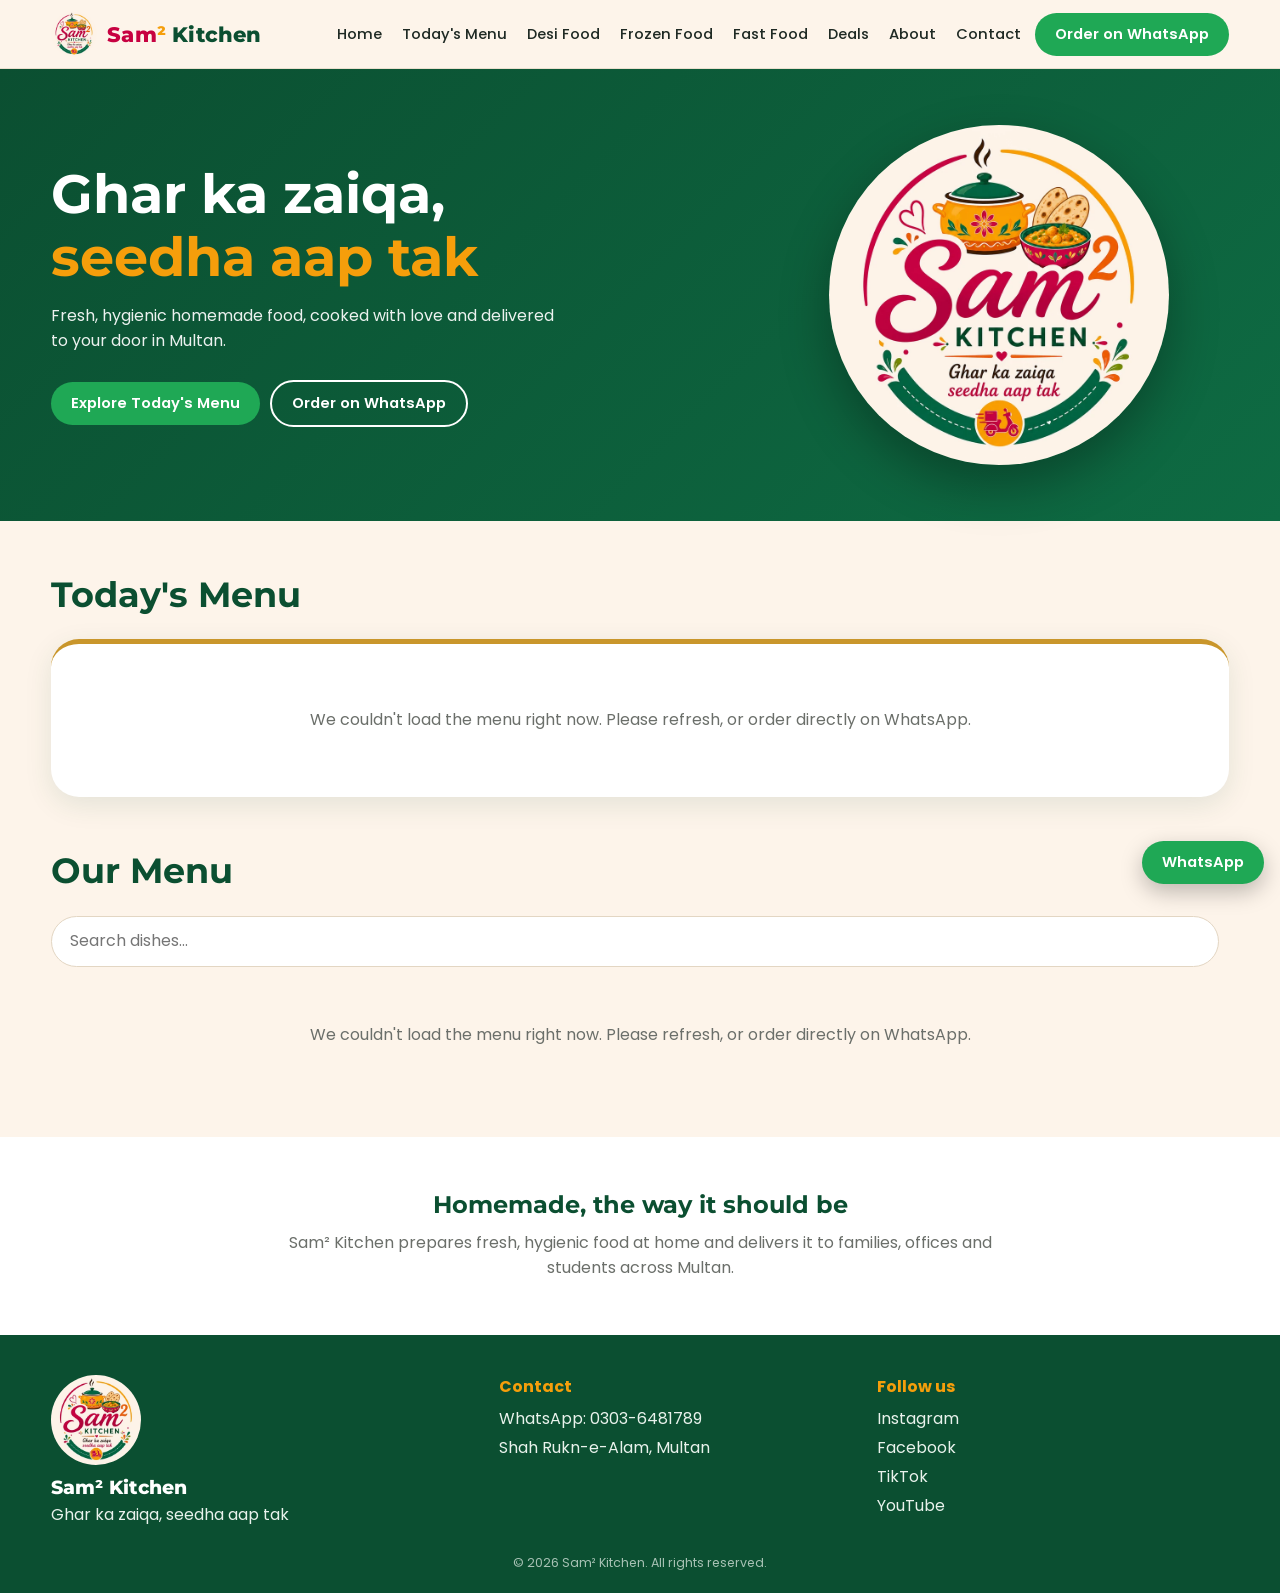
==== sam2-kitchen-final/sam2-kitchen/site/site-update/index.html @ 6e12832f "Add files via upload" ====
<!doctype html><html lang="en"><head><meta charset="utf-8"><meta name="viewport" content="width=device-width,initial-scale=1">
<title>Sam² Kitchen | Homemade Food Delivery in Multan</title>
<meta name="description" content="Fresh homemade desi, frozen and fast food with home delivery in Multan. See today's menu and order on WhatsApp.">
<meta name="theme-color" content="#fdf3e9"><link rel="icon" href="assets/favicon.png"><link rel="apple-touch-icon" href="assets/apple-touch-icon.png"><link rel="canonical" href="https://sam2-kitchen.sam2kitchen001.workers.dev/">
<meta property="og:type" content="website"><meta property="og:site_name" content="Sam² Kitchen"><meta property="og:title" content="Sam² Kitchen | Ghar ka zaiqa, seedha aap tak"><meta property="og:description" content="Fresh homemade food, delivered in Multan. See today's menu and order on WhatsApp."><meta property="og:url" content="https://sam2-kitchen.sam2kitchen001.workers.dev/"><meta property="og:image" content="https://sam2-kitchen.sam2kitchen001.workers.dev/assets/og-image.jpg"><meta property="og:image:width" content="1200"><meta property="og:image:height" content="630"><meta name="twitter:card" content="summary_large_image">
<script src="js/splash.js"></script>
<link rel="preconnect" href="https://fonts.googleapis.com"><link rel="preconnect" href="https://fonts.gstatic.com" crossorigin>
<link href="https://fonts.googleapis.com/css2?family=Montserrat:wght@700;800&family=Poppins:wght@400;500;600&display=swap" rel="stylesheet">
<link rel="stylesheet" href="css/style.css"></head><body>
<div id="splash" aria-hidden="true"><div class="sp-in"><img class="sp-logo" src="assets/logo-800.webp" width="800" height="800" alt="">
<div class="sp-name"><span class="w m"><span style="--i:0">S</span><span style="--i:1">a</span><span style="--i:2">m</span><span class="o" style="--i:3">²</span></span> <span class="w g"><span style="--i:4">K</span><span style="--i:5">i</span><span style="--i:6">t</span><span style="--i:7">c</span><span style="--i:8">h</span><span style="--i:9">e</span><span style="--i:10">n</span></span></div>
<i class="sp-line"></i><p class="sp-tag">Ghar ka zaiqa, seedha aap tak</p></div></div>

<header><div class="wrap bar"><a class="brand" href="#home"><img src="assets/logo-256.webp" width="46" height="46" alt="Sam² Kitchen logo"><span class="bn"><b>Sam<i>²</i></b> Kitchen</span></a>
<button class="burger" id="burger" aria-label="Menu">☰</button>
<nav id="nav"><a href="#home">Home</a><a href="#today">Today's Menu</a><a href="#menu" data-cat="desi">Desi Food</a><a href="#menu" data-cat="frozen">Frozen Food</a><a href="#menu" data-cat="fast">Fast Food</a><a href="#menu" data-cat="family">Deals</a><a href="#about">About</a><a href="#contact">Contact</a></nav>
<a class="btn btn-wa" data-wa href="#">Order on WhatsApp</a></div></header>
<div class="demo" id="demo" hidden>Demo data: items and prices are placeholders until real menu is entered.</div>
<main><div class="hero" id="home"><div class="wrap"><div><h1>Ghar ka zaiqa,<br><span>seedha aap tak</span></h1>
<p>Fresh, hygienic homemade food, cooked with love and delivered to your door in Multan.</p>
<a class="btn btn-wa" href="#today">Explore Today's Menu</a><a class="btn btn-line" data-wa href="#">Order on WhatsApp</a></div>
<img src="assets/logo-800.webp" width="340" height="340" alt="Sam² Kitchen logo"></div></div>
<section id="today"><div class="wrap"><div class="head"><h2>Today's Menu</h2><small id="todayDate"></small></div>
<div class="today"><div class="grid" id="todayGrid"></div></div></div></section>
<section id="menu" style="padding-top:0"><div class="wrap"><div class="head"><h2>Our Menu</h2></div>
<div class="tools"><input id="q" type="search" placeholder="Search dishes..." aria-label="Search dishes"><div class="chips" id="chips"></div></div>
<div class="grid" id="list"></div></div></section>
<section class="about" id="about"><div class="wrap"><h2 style="color:var(--green)">Homemade, the way it should be</h2>
<p>Sam² Kitchen prepares fresh, hygienic food at home and delivers it to families, offices and students across Multan.</p></div></section></main>
<footer id="contact"><div class="wrap"><div><img src="assets/logo-256.webp" width="90" height="90" alt="Sam² Kitchen logo"><h4 class="fn">Sam² Kitchen</h4><p>Ghar ka zaiqa, seedha aap tak</p></div>
<div><h4>Contact</h4><a data-wa href="#">WhatsApp: 0303-6481789</a><span>Shah Rukn-e-Alam, Multan</span></div>
<div><h4>Follow us</h4><a href="https://instagram.com/sam2kitchen" target="_blank" rel="noopener">Instagram</a><a href="https://facebook.com/sam2kitchenn" target="_blank" rel="noopener">Facebook</a><a href="https://tiktok.com/@sam2kitchen" target="_blank" rel="noopener">TikTok</a><a href="https://youtube.com/@sam2kitchen" target="_blank" rel="noopener">YouTube</a></div></div>
<p class="copy">© <span id="yr"></span> Sam² Kitchen. All rights reserved.</p></footer>
<a class="btn btn-wa fab" data-wa href="#">WhatsApp</a>
<script src="js/config.js"></script><script src="js/app.js"></script></body></html>
---- sam2-kitchen-final/sam2-kitchen/site/site-update/css/style.css ----
:root{--green:#0b4f31;--cream:#fdf4ea;--magenta:#c70141;--orange:#f59e0b;--gold:#c9962b;--ink:#1f2a24;--mute:#6b6f6a;--r:18px;--sh:0 8px 28px rgba(11,79,49,.10)}
*{box-sizing:border-box;margin:0}html{scroll-behavior:smooth;scroll-padding-top:76px}
body{font-family:Poppins,system-ui,sans-serif;background:var(--cream);color:var(--ink);line-height:1.55;overflow-x:hidden}
img{max-width:100%;display:block}a{color:inherit;text-decoration:none}
.wrap{width:min(1180px,92%);margin:auto}
h1,h2,h3{font-family:Montserrat,Poppins,sans-serif;line-height:1.15}
header{position:sticky;top:0;z-index:20;background:rgba(253,244,234,.94);backdrop-filter:blur(10px);border-bottom:1px solid #eadfce}
.bar{display:flex;align-items:center;gap:14px;height:68px}
.brand{display:flex;align-items:center;gap:10px;min-width:0}.brand img{width:46px;height:46px;border-radius:50%;flex:none}.bn{font:800 clamp(1.05rem,4.8vw,1.3rem) Montserrat,sans-serif;color:var(--green);white-space:nowrap;letter-spacing:.2px}.bn b{color:var(--magenta);font-weight:800}.bn i{font-style:normal;color:var(--orange)}
nav{display:flex;gap:20px;margin-left:auto;font-weight:500;font-size:.92rem}nav a:hover{color:var(--magenta)}
.btn{display:inline-flex;align-items:center;justify-content:center;gap:8px;padding:11px 20px;border-radius:999px;font:600 .92rem Poppins,sans-serif;border:0;cursor:pointer;transition:.2s}
.btn-wa{background:#1fa855;color:#fff}.btn-wa:hover{background:#178a45;transform:translateY(-1px)}
.btn-line{border:2px solid var(--green);color:var(--green);background:transparent}
.btn[disabled]{background:#ddd;color:#888;cursor:not-allowed;transform:none}
.burger{display:none;background:none;border:0;font-size:1.6rem;color:var(--green);min-width:44px;min-height:44px}
.hero{background:linear-gradient(135deg,var(--green),#0e6b43);color:#fff;padding:56px 0}
.hero .wrap{display:grid;grid-template-columns:1.2fr .8fr;gap:30px;align-items:center}
.hero h1{font-size:clamp(2rem,5vw,3.4rem)}.hero h1 span{color:var(--orange)}
.hero p{margin:16px 0 26px;max-width:520px;opacity:.92}.hero .btn+.btn{margin-left:10px}
.hero .btn-line{border-color:#fff;color:#fff}
.hero img{width:min(340px,80%);height:auto;aspect-ratio:1/1;object-fit:contain;margin:auto;border-radius:50%;box-shadow:0 20px 50px rgba(0,0,0,.3)}
.demo{background:#fff3cd;color:#7a5b00;text-align:center;font-size:.82rem;padding:8px}
section{padding:54px 0}
.head{display:flex;align-items:end;justify-content:space-between;gap:12px;flex-wrap:wrap;margin-bottom:24px}
.head h2{font-size:clamp(1.5rem,3.5vw,2.2rem);color:var(--green)}.head small{color:var(--magenta);font-weight:600}
.today{background:#fff;border-radius:28px;padding:28px;box-shadow:var(--sh);border-top:5px solid var(--gold)}
.grid{display:grid;grid-template-columns:repeat(auto-fill,minmax(210px,1fr));gap:16px}
.card{background:#fff;border-radius:var(--r);overflow:hidden;box-shadow:var(--sh);display:flex;flex-direction:column}
.card.big{grid-column:span 2}.card.big .ph{aspect-ratio:16/9}
.ph{aspect-ratio:4/3;background:linear-gradient(135deg,#f6e3c9,#f3cfd8);display:grid;place-items:center;color:var(--green);font-size:.8rem;font-weight:600;text-align:center;overflow:hidden}
.ph img{width:100%;height:100%;object-fit:cover}
.cb{padding:14px;display:flex;flex-direction:column;gap:6px;flex:1}
.cb h3{font-size:1rem}.cb p{font-size:.82rem;color:var(--mute);flex:1;display:-webkit-box;-webkit-line-clamp:4;-webkit-box-orient:vertical;overflow:hidden}
.price{font-weight:700;color:var(--magenta)}.tag{font-size:.7rem;font-weight:700;padding:2px 9px;border-radius:99px;width:fit-content}
.in{background:#dff5e6;color:#177a3b}.out{background:#fde2e2;color:#b42318}.feat{background:#fff0cf;color:#9a6700}
.tools{display:flex;gap:10px;flex-wrap:wrap;margin-bottom:20px}
.tools input{flex:1;min-width:200px;padding:12px 18px;border-radius:99px;border:1.5px solid #e3d6c3;font:inherit;background:#fff}
.chips{display:flex;gap:8px;overflow-x:auto;padding-bottom:4px;max-width:100%}
.chip{white-space:nowrap;padding:9px 16px;border-radius:99px;border:1.5px solid #e3d6c3;background:#fff;cursor:pointer;font:600 .85rem Poppins,sans-serif}
.chip.on{background:var(--green);color:#fff;border-color:var(--green)}
.empty{text-align:center;padding:36px 12px;color:var(--mute)}
.about{background:#fff}.about .wrap{max-width:760px;text-align:center}.about p{margin-top:12px;color:var(--mute)}
footer{background:var(--green);color:#e9f2ec;padding:40px 0 20px}
footer .wrap{display:grid;grid-template-columns:1.2fr 1fr 1fr;gap:26px}
footer img{width:90px;border-radius:50%;margin-bottom:10px}footer h4{color:var(--orange);margin-bottom:8px}
footer a{display:block;margin:4px 0}.copy{text-align:center;font-size:.78rem;opacity:.7;margin-top:26px}
.fab{position:fixed;right:16px;bottom:16px;z-index:30;box-shadow:0 8px 22px rgba(0,0,0,.25)}
nav a{white-space:nowrap}
@media(max-width:1000px){
nav{display:none;position:absolute;top:68px;left:0;right:0;background:var(--cream);flex-direction:column;padding:16px 5%;gap:12px;border-bottom:1px solid #eadfce;margin:0}nav.open{display:flex}
.burger{display:block;margin-left:auto}.bar>.btn-wa{padding:9px 14px;font-size:.85rem}}
@media(max-width:640px){.bar>.btn-wa{display:none}}
@media(max-width:820px){
.hero .wrap{grid-template-columns:1fr;text-align:center}.hero p{margin-inline:auto}.hero img{order:-1;width:170px}
.hero .btn{margin:6px 3px!important}footer .wrap{grid-template-columns:1fr}
.grid{grid-template-columns:repeat(2,1fr);gap:12px}.card.big{grid-column:span 2}.today{padding:18px}}

footer .fn{font:800 1.2rem Montserrat,sans-serif;color:#fff;margin:0 0 4px}
#splash{position:fixed;inset:0;z-index:100;background:#fdf3e9;display:grid;place-items:center;animation:spOut .5s ease 2.3s forwards}
html.no-splash #splash{display:none}#splash.skip{opacity:0;transition:opacity .25s;pointer-events:none}
.sp-in{text-align:center;padding:0 20px}
.sp-logo{width:min(48vw,220px);height:auto;aspect-ratio:1/1;animation:spLogo .9s cubic-bezier(.2,.8,.2,1) both}
.sp-name{margin-top:4px;font:800 clamp(2rem,9.5vw,2.9rem) Montserrat,sans-serif;white-space:nowrap}
.sp-name .w{display:inline-block}.sp-name .m{color:var(--magenta);margin-right:.28em}.sp-name .g{color:var(--green)}.sp-name .o{color:var(--orange)}
.sp-name span span,.sp-name .o{display:inline-block;opacity:0;transform:translateY(16px);animation:spLet .5s cubic-bezier(.2,.8,.2,1) forwards;animation-delay:calc(.55s + var(--i)*.045s)}
.sp-line{display:block;height:3px;width:0;margin:10px auto 0;border-radius:3px;background:linear-gradient(90deg,var(--gold),var(--orange));animation:spLine .6s ease 1.2s forwards}
.sp-tag{margin:12px 0 0;font:500 clamp(.95rem,4vw,1.15rem) Poppins,sans-serif;color:var(--ink);opacity:0;animation:spFade .7s ease 1.4s forwards}
@keyframes spLogo{from{opacity:0;transform:scale(.7) translateY(16px)}to{opacity:1;transform:none}}
@keyframes spLet{to{opacity:1;transform:none}}@keyframes spLine{to{width:70px}}
@keyframes spFade{from{opacity:0;transform:translateY(8px)}to{opacity:1;transform:none}}
@keyframes spOut{to{opacity:0;visibility:hidden}}
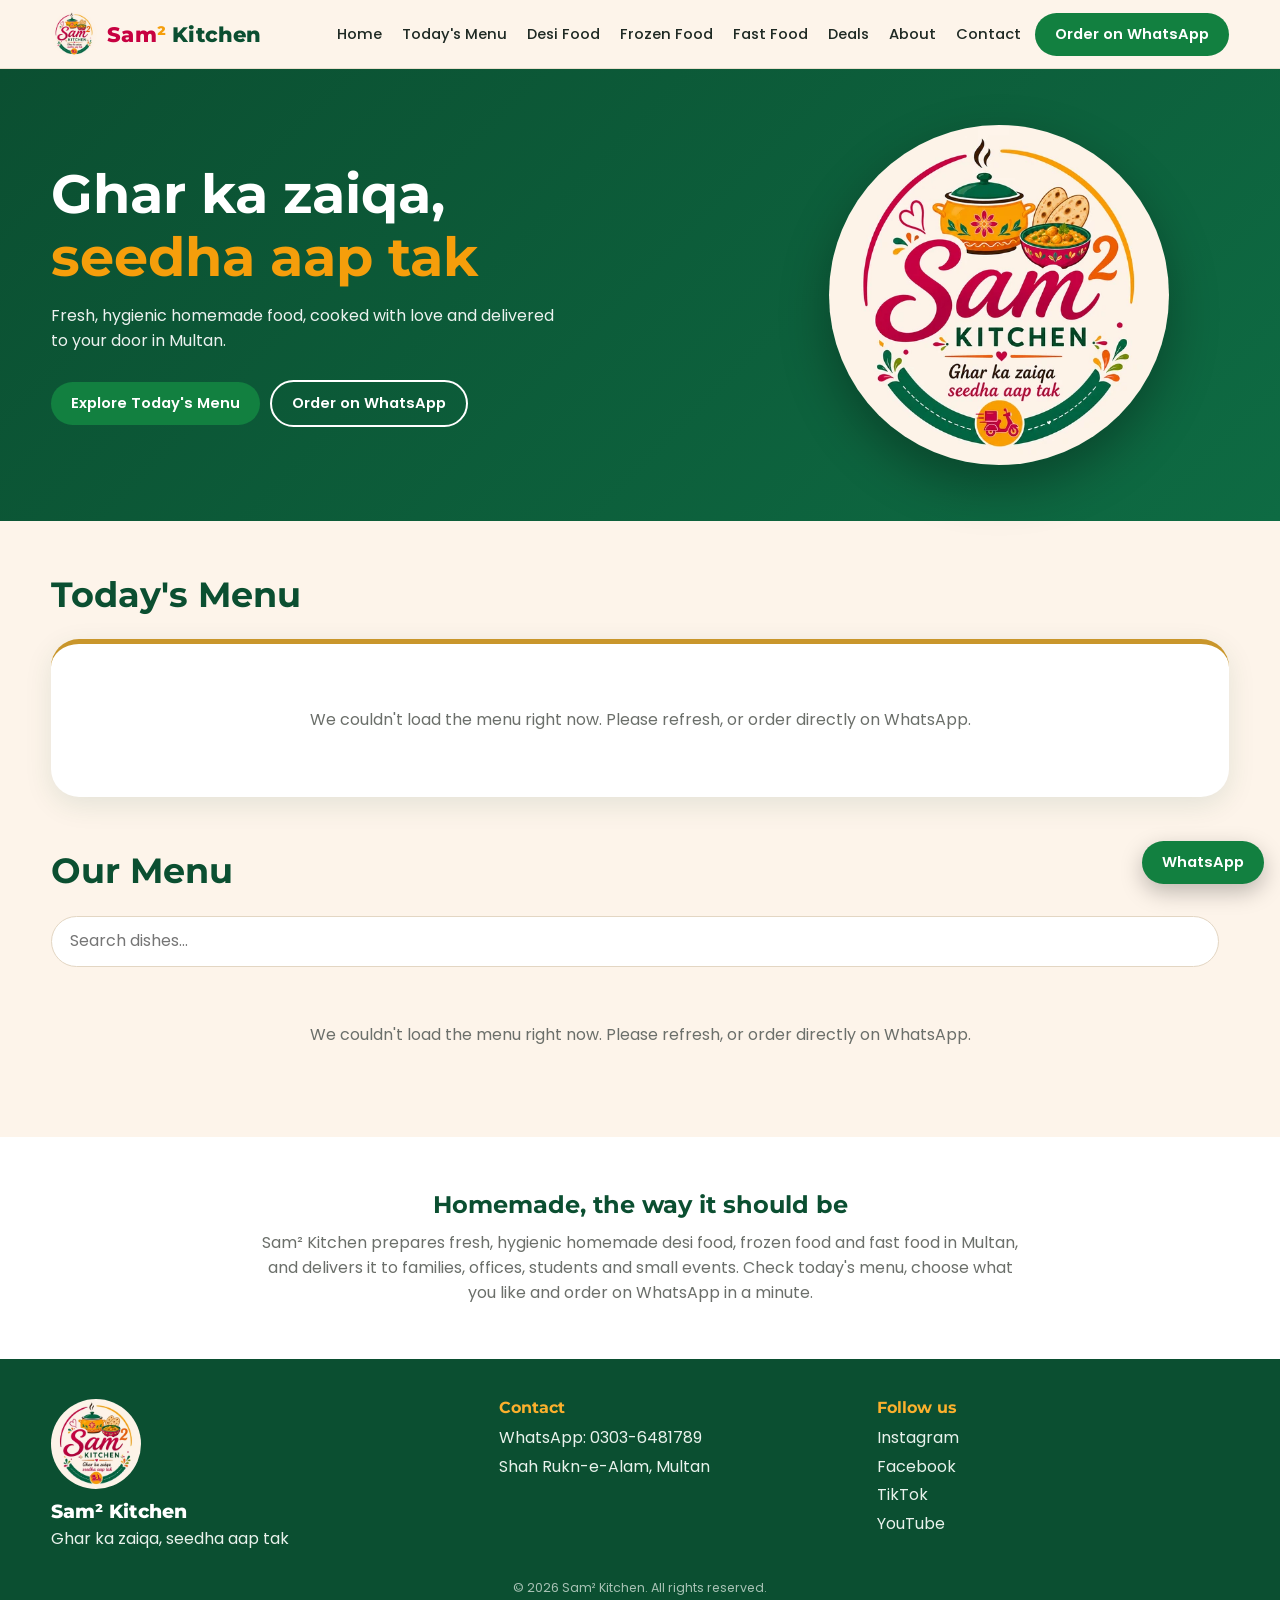
==== commit 3a9c6e7f: "Add files via upload" ====
--- a/sam2-kitchen-final/sam2-kitchen/site/site-update/index.html
+++ b/sam2-kitchen-final/sam2-kitchen/site/site-update/index.html
@@ -1,35 +1,36 @@
 <!doctype html><html lang="en"><head><meta charset="utf-8"><meta name="viewport" content="width=device-width,initial-scale=1">
 <title>Sam² Kitchen | Homemade Food Delivery in Multan</title>
-<meta name="description" content="Fresh homemade desi, frozen and fast food with home delivery in Multan. See today's menu and order on WhatsApp.">
+<meta name="description" content="Order fresh homemade desi food, frozen food and fast food in Multan. See today's menu and order on WhatsApp. Ghar ka zaiqa, seedha aap tak.">
 <meta name="theme-color" content="#fdf3e9"><link rel="icon" href="assets/favicon.png"><link rel="apple-touch-icon" href="assets/apple-touch-icon.png"><link rel="canonical" href="https://sam2-kitchen.sam2kitchen001.workers.dev/">
 <meta property="og:type" content="website"><meta property="og:site_name" content="Sam² Kitchen"><meta property="og:title" content="Sam² Kitchen | Ghar ka zaiqa, seedha aap tak"><meta property="og:description" content="Fresh homemade food, delivered in Multan. See today's menu and order on WhatsApp."><meta property="og:url" content="https://sam2-kitchen.sam2kitchen001.workers.dev/"><meta property="og:image" content="https://sam2-kitchen.sam2kitchen001.workers.dev/assets/og-image.jpg"><meta property="og:image:width" content="1200"><meta property="og:image:height" content="630"><meta name="twitter:card" content="summary_large_image">
+<script type="application/ld+json">{"@context":"https://schema.org","@type":"FoodEstablishment","name":"Sam² Kitchen","alternateName":["Sam2 Kitchen","Sam 2 Kitchen"],"slogan":"Ghar ka zaiqa, seedha aap tak","description":"Homemade desi, frozen and fast food with home delivery in Multan, Pakistan.","url":"https://sam2-kitchen.sam2kitchen001.workers.dev/","logo":"https://sam2-kitchen.sam2kitchen001.workers.dev/assets/logo-800.webp","image":"https://sam2-kitchen.sam2kitchen001.workers.dev/assets/og-image.jpg","telephone":"+923036481789","servesCuisine":["Pakistani","Desi","Fast food"],"areaServed":{"@type":"City","name":"Multan"},"address":{"@type":"PostalAddress","streetAddress":"Shah Rukn-e-Alam","addressLocality":"Multan","addressRegion":"Punjab","addressCountry":"PK"},"sameAs":["https://instagram.com/sam2kitchen","https://facebook.com/sam2kitchenn","https://tiktok.com/@sam2kitchen","https://youtube.com/@sam2kitchen"],"potentialAction":{"@type":"OrderAction","target":{"@type":"EntryPoint","urlTemplate":"https://wa.me/923036481789"}}}</script>
 <script src="js/splash.js"></script>
-<link rel="preconnect" href="https://fonts.googleapis.com"><link rel="preconnect" href="https://fonts.gstatic.com" crossorigin>
+<link rel="preconnect" href="https://script.google.com"><link rel="preconnect" href="https://script.googleusercontent.com" crossorigin><link rel="preconnect" href="https://fonts.googleapis.com"><link rel="preconnect" href="https://fonts.gstatic.com" crossorigin>
 <link href="https://fonts.googleapis.com/css2?family=Montserrat:wght@700;800&family=Poppins:wght@400;500;600&display=swap" rel="stylesheet">
 <link rel="stylesheet" href="css/style.css"></head><body>
-<div id="splash" aria-hidden="true"><div class="sp-in"><img class="sp-logo" src="assets/logo-800.webp" width="800" height="800" alt="">
+<div id="splash" aria-hidden="true"><div class="sp-in"><img class="sp-logo" src="assets/logo-512.webp" srcset="assets/logo-512.webp 512w, assets/logo-800.webp 800w" sizes="(max-width:460px) 48vw, 220px" width="512" height="512" alt="" fetchpriority="high">
 <div class="sp-name"><span class="w m"><span style="--i:0">S</span><span style="--i:1">a</span><span style="--i:2">m</span><span class="o" style="--i:3">²</span></span> <span class="w g"><span style="--i:4">K</span><span style="--i:5">i</span><span style="--i:6">t</span><span style="--i:7">c</span><span style="--i:8">h</span><span style="--i:9">e</span><span style="--i:10">n</span></span></div>
 <i class="sp-line"></i><p class="sp-tag">Ghar ka zaiqa, seedha aap tak</p></div></div>
 
 <header><div class="wrap bar"><a class="brand" href="#home"><img src="assets/logo-256.webp" width="46" height="46" alt="Sam² Kitchen logo"><span class="bn"><b>Sam<i>²</i></b> Kitchen</span></a>
 <button class="burger" id="burger" aria-label="Menu">☰</button>
-<nav id="nav"><a href="#home">Home</a><a href="#today">Today's Menu</a><a href="#menu" data-cat="desi">Desi Food</a><a href="#menu" data-cat="frozen">Frozen Food</a><a href="#menu" data-cat="fast">Fast Food</a><a href="#menu" data-cat="family">Deals</a><a href="#about">About</a><a href="#contact">Contact</a></nav>
+<nav id="nav" aria-label="Main"><a href="#home">Home</a><a href="#today">Today's Menu</a><a href="#menu" data-cat="desi">Desi Food</a><a href="#menu" data-cat="frozen">Frozen Food</a><a href="#menu" data-cat="fast">Fast Food</a><a href="#menu" data-cat="family">Deals</a><a href="#about">About</a><a href="#contact">Contact</a></nav>
 <a class="btn btn-wa" data-wa href="#">Order on WhatsApp</a></div></header>
 <div class="demo" id="demo" hidden>Demo data: items and prices are placeholders until real menu is entered.</div>
 <main><div class="hero" id="home"><div class="wrap"><div><h1>Ghar ka zaiqa,<br><span>seedha aap tak</span></h1>
 <p>Fresh, hygienic homemade food, cooked with love and delivered to your door in Multan.</p>
 <a class="btn btn-wa" href="#today">Explore Today's Menu</a><a class="btn btn-line" data-wa href="#">Order on WhatsApp</a></div>
-<img src="assets/logo-800.webp" width="340" height="340" alt="Sam² Kitchen logo"></div></div>
+<img src="assets/logo-512.webp" srcset="assets/logo-512.webp 512w, assets/logo-800.webp 800w" sizes="(max-width:820px) 170px, 340px" width="340" height="340" alt="Sam² Kitchen logo"></div></div>
 <section id="today"><div class="wrap"><div class="head"><h2>Today's Menu</h2><small id="todayDate"></small></div>
-<div class="today"><div class="grid" id="todayGrid"></div></div></div></section>
+<div class="today"><div class="grid" id="todayGrid"><p class="empty" style="grid-column:1/-1">Loading today's menu...</p></div><noscript><p class="empty">Please turn on JavaScript to see today's menu, or order on WhatsApp: <a href="https://wa.me/923036481789">0303-6481789</a></p></noscript></div></div></section>
 <section id="menu" style="padding-top:0"><div class="wrap"><div class="head"><h2>Our Menu</h2></div>
 <div class="tools"><input id="q" type="search" placeholder="Search dishes..." aria-label="Search dishes"><div class="chips" id="chips"></div></div>
 <div class="grid" id="list"></div></div></section>
 <section class="about" id="about"><div class="wrap"><h2 style="color:var(--green)">Homemade, the way it should be</h2>
-<p>Sam² Kitchen prepares fresh, hygienic food at home and delivers it to families, offices and students across Multan.</p></div></section></main>
-<footer id="contact"><div class="wrap"><div><img src="assets/logo-256.webp" width="90" height="90" alt="Sam² Kitchen logo"><h4 class="fn">Sam² Kitchen</h4><p>Ghar ka zaiqa, seedha aap tak</p></div>
-<div><h4>Contact</h4><a data-wa href="#">WhatsApp: 0303-6481789</a><span>Shah Rukn-e-Alam, Multan</span></div>
-<div><h4>Follow us</h4><a href="https://instagram.com/sam2kitchen" target="_blank" rel="noopener">Instagram</a><a href="https://facebook.com/sam2kitchenn" target="_blank" rel="noopener">Facebook</a><a href="https://tiktok.com/@sam2kitchen" target="_blank" rel="noopener">TikTok</a><a href="https://youtube.com/@sam2kitchen" target="_blank" rel="noopener">YouTube</a></div></div>
+<p>Sam² Kitchen prepares fresh, hygienic homemade desi food, frozen food and fast food in Multan, and delivers it to families, offices, students and small events. Check today's menu, choose what you like and order on WhatsApp in a minute.</p></div></section></main>
+<footer id="contact"><div class="wrap"><div><img src="assets/logo-256.webp" width="90" height="90" alt="Sam² Kitchen logo"><p class="fn">Sam² Kitchen</p><p>Ghar ka zaiqa, seedha aap tak</p></div>
+<div><h3>Contact</h3><a data-wa href="#">WhatsApp: 0303-6481789</a><span>Shah Rukn-e-Alam, Multan</span></div>
+<div><h3>Follow us</h3><a href="https://instagram.com/sam2kitchen" target="_blank" rel="noopener">Instagram</a><a href="https://facebook.com/sam2kitchenn" target="_blank" rel="noopener">Facebook</a><a href="https://tiktok.com/@sam2kitchen" target="_blank" rel="noopener">TikTok</a><a href="https://youtube.com/@sam2kitchen" target="_blank" rel="noopener">YouTube</a></div></div>
 <p class="copy">© <span id="yr"></span> Sam² Kitchen. All rights reserved.</p></footer>
 <a class="btn btn-wa fab" data-wa href="#">WhatsApp</a>
-<script src="js/config.js"></script><script src="js/app.js"></script></body></html>
+<script src="js/config.js" defer></script><script src="js/app.js" defer></script></body></html>
--- a/sam2-kitchen-final/sam2-kitchen/site/site-update/css/style.css
+++ b/sam2-kitchen-final/sam2-kitchen/site/site-update/css/style.css
@@ -9,7 +9,7 @@
 .brand{display:flex;align-items:center;gap:10px;min-width:0}.brand img{width:46px;height:46px;border-radius:50%;flex:none}.bn{font:800 clamp(1.05rem,4.8vw,1.3rem) Montserrat,sans-serif;color:var(--green);white-space:nowrap;letter-spacing:.2px}.bn b{color:var(--magenta);font-weight:800}.bn i{font-style:normal;color:var(--orange)}
 nav{display:flex;gap:20px;margin-left:auto;font-weight:500;font-size:.92rem}nav a:hover{color:var(--magenta)}
 .btn{display:inline-flex;align-items:center;justify-content:center;gap:8px;padding:11px 20px;border-radius:999px;font:600 .92rem Poppins,sans-serif;border:0;cursor:pointer;transition:.2s}
-.btn-wa{background:#1fa855;color:#fff}.btn-wa:hover{background:#178a45;transform:translateY(-1px)}
+.btn-wa{background:#128040;color:#fff}.btn-wa:hover{background:#0e6b35;transform:translateY(-1px)}
 .btn-line{border:2px solid var(--green);color:var(--green);background:transparent}
 .btn[disabled]{background:#ddd;color:#888;cursor:not-allowed;transform:none}
 .burger{display:none;background:none;border:0;font-size:1.6rem;color:var(--green);min-width:44px;min-height:44px}
@@ -42,7 +42,7 @@
 .about{background:#fff}.about .wrap{max-width:760px;text-align:center}.about p{margin-top:12px;color:var(--mute)}
 footer{background:var(--green);color:#e9f2ec;padding:40px 0 20px}
 footer .wrap{display:grid;grid-template-columns:1.2fr 1fr 1fr;gap:26px}
-footer img{width:90px;border-radius:50%;margin-bottom:10px}footer h4{color:var(--orange);margin-bottom:8px}
+footer img{width:90px;border-radius:50%;margin-bottom:10px}footer h3{color:#fbb02d;margin-bottom:8px;font-size:1rem}
 footer a{display:block;margin:4px 0}.copy{text-align:center;font-size:.78rem;opacity:.7;margin-top:26px}
 .fab{position:fixed;right:16px;bottom:16px;z-index:30;box-shadow:0 8px 22px rgba(0,0,0,.25)}
 nav a{white-space:nowrap}
@@ -59,7 +59,7 @@
 #splash{position:fixed;inset:0;z-index:100;background:#fdf3e9;display:grid;place-items:center;animation:spOut .5s ease 2.3s forwards}
 html.no-splash #splash{display:none}#splash.skip{opacity:0;transition:opacity .25s;pointer-events:none}
 .sp-in{text-align:center;padding:0 20px}
-.sp-logo{width:min(48vw,220px);height:auto;aspect-ratio:1/1;animation:spLogo .9s cubic-bezier(.2,.8,.2,1) both}
+.sp-logo{width:min(48vw,220px);height:auto;aspect-ratio:1/1;margin:0 auto;animation:spLogo .9s cubic-bezier(.2,.8,.2,1) both}
 .sp-name{margin-top:4px;font:800 clamp(2rem,9.5vw,2.9rem) Montserrat,sans-serif;white-space:nowrap}
 .sp-name .w{display:inline-block}.sp-name .m{color:var(--magenta);margin-right:.28em}.sp-name .g{color:var(--green)}.sp-name .o{color:var(--orange)}
 .sp-name span span,.sp-name .o{display:inline-block;opacity:0;transform:translateY(16px);animation:spLet .5s cubic-bezier(.2,.8,.2,1) forwards;animation-delay:calc(.55s + var(--i)*.045s)}
